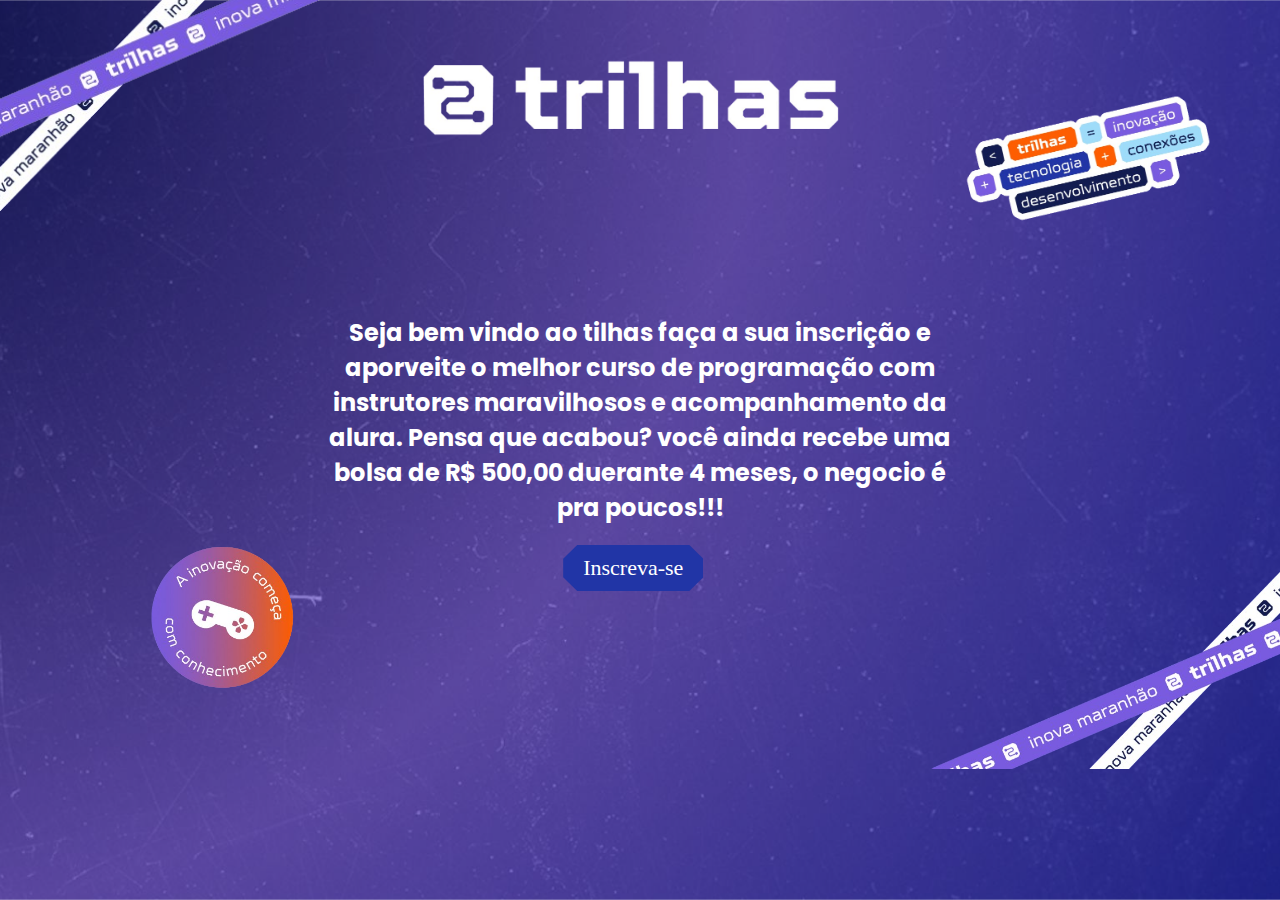
==== index.html @ 15e1f2e5 "formulario feito com css e o html" ====
<!DOCTYPE html>
<html lang="en">
<head>
    <meta charset="UTF-8">
    <meta name="viewport" content="width=device-width, initial-scale=1.0">
    <link rel="stylesheet" href="/css/style.css">
    <title>Desafio-Trilhas</title>
</head>
<body>
    <div class="background-capa">
        <div>
            <img src="img/faixa-superior-esquerdo.png" alt="faixa-superior-trilhas" class="faixa-superior-esquerda">
        </div>
       
        <div>
            <img src="img/faixa-inferior-direita.png" alt="faixa-inferior-trilhas" class="faixa-inferior-direita">
        </div>
        <div>
            <img src="img/img-inovacao.png" alt="logo" class="logo-inovacao">
        </div>
        <div>
            <img src="img/figurinha-trilhas.png" alt="figurinha-trilhas" class="figurinha-trilhas">
        </div>
        <div>
            <img src="img/logo-trilhas.png" alt="logo-trilhas" class="logo-trilhas">
        </div>
        <div class="content_texto">
            <h2>Seja bem vindo ao tilhas faça a sua inscrição e aporveite o melhor curso de programação com instrutores maravilhosos e acompanhamento da alura. Pensa que acabou? você ainda recebe uma bolsa de R$ 500,00 duerante 4 meses, o negocio é pra poucos!!!</h2>
            <a href="Inscricao.html" class="bnt-inscrevase">Inscreva-se</a>
        </div>

    </div>
</body>
</html>
---- css/style.css ----
@import url('https://fonts.googleapis.com/css2?family=Old+Standard+TT:ital,wght@0,400;0,700;1,400&family=Poppins:ital,wght@0,100;0,200;0,300;0,400;0,500;0,600;0,700;0,800;0,900;1,100;1,200;1,300;1,400;1,500;1,600;1,700;1,800;1,900&display=swap');

*{
    margin: 0;
    padding: 0;
    box-sizing: border-box;
    font-family: "Poppins", sans-serif;
  
}
.background-capa {
    background-image: url('../img/backgroud-capa.png');
    background-position: center;
    background-repeat: no-repeat;
    background-size: cover;
    position: relative;
    height: 100vh;
}

.faixa-inferior-direita{
    position: absolute;
    top: 62%;
    left: 70%;
    width: 30%;
}

.faixa-superior-esquerda{
    position: absolute;
    width: 25%;
    top: 0px;
    left: 0px;
}

.logo-inovacao{
    position: absolute;
    top: 60%;
    left: 10%;
    width: 15%;
}

.figurinha-trilhas{
    position: absolute;
    top: 10%;
    left: 75%;
    width: 20%;
}

.logo-trilhas{
    position: absolute;
    top: 5%;
    left: 32%;
    width: 35%;
}

.content_texto{
    width: 50%;
    position: absolute;
    top: 35%;
    left: 25%;
    text-align: center;
    color: #FFFFFF;
    font-family: "Old Standard TT", serif;
    font-weight: 400;
}

.bnt-inscrevase{
    display: inline-block;
    text-decoration: none;
    border: none;
    clip-path: polygon(10% 0%, 90% 0%, 100% 30%, 100% 70%, 90% 100%, 10% 100%, 0% 70%, 0% 30%);
    color: #FFFFFF;
    background-color: #2135A6;
    font-family: "Old Standard TT", serif;
    font-weight: 500;
    font-size: 22px;
    padding: 10px 20px;
    margin-top: 20px;   
    position: absolute;
    top: 100%;
    left: 38%;
}

.content{
    width: 100%;
    height: 100vh;
    display: flex;
    justify-content: center;
    align-items: center;
    
}
.div-img{
    width: 50%;
    height: 100%;
    display: flex;
    justify-content: center;
    align-items: center;
    background-color: #2135A6;
}

.div-forms{
    width: 50%;
    height: 100%;
    display: flex;
    overflow-y: auto; /* Habilita a rolagem apenas no formulário */
    max-height: 100vh; /* Impede que ultrapasse a tela */
    flex-direction: column;
    align-items: center;
    background-color: #FFFFFF;
}

.forms{
    width: 80%;
    margin-top: 20px;
    margin: 0 auto;
    display: flex;
    flex-direction: column;
    gap: 20px;
}

.cabecalho-forms{
    margin: 20px 0;
    text-align: left;
    font-weight: 400;
}

.subtitulo-foms{
    font-size: 16px;
    font-weight: 600;
}

.input-group{
    display: flex;
    flex-direction: column;
}
.label{
    font-size: 14px;
    font-weight: 400;
    margin: 5px 0px;
    text-align: left;
    color: #57534E !important;
}

.input{
    width: 100%;
    border: 1px solid #D6D3D1;
    border-radius: 8px;
    font-weight: 400;
    font-size: 16px;
    padding: 12px 16px;
    outline: none;
}

.obrigatorio{
    border-color: #F3541C;
    box-shadow: 3px 3px 0px #FEE7D6;
}

.upload-container {
    width: 100%;
    text-align: center;
}

.upload-box {
    display: flex;
    width: 100%;
    flex-direction: column;
    align-items: center;
    justify-content: center;
    padding: 20px;
    border: 2px dashed #D6D3D1;
    border-radius: 10px;
    background: white;
    cursor: pointer;
    transition: 0.3s;
}

.upload-box:hover {
    background: #ecf0f1;
}
.upload-box img {
    width: 50px;
    margin-bottom: 10px;
}

.upload-box p {
    font-size: 16px;
    color:#A8A29E;  
}

#file-name {
    margin-top: 10px;
    font-size: 14px;
    color: #777;
}

.row{
    display: flex;
    gap: 20px;
}
.col-9{
    width: 90%;
}

.input-radios {
    display: grid;
    grid-template-columns: 1fr 1fr;
    gap: 15px;
    max-width: 600px;
}

.radio-card {
    display: flex;
    flex-direction: column;
    align-items: center;
    border: 2px solid #ddd;
    border-radius: 10px;
    padding: 15px;
    cursor: pointer;
    transition: 0.3s;
    background: white;
    text-align: center;
    position: relative;
}

/* Efeito de hover */
.radio-card:hover {
    border-color: #3498db;
}

/* Esconde o input radio mas deixa a bolinha visível */
.radio-card input {
    display: none;
}

/* Bolinha visível sempre, mesmo quando não está selecionada */
.radio-card .content-radio::before {
    content: "";
    position: absolute;
    top: 10px;
    left: 10px;
    width: 12px;
    height: 12px;
    border-radius: 50%;
    border: 2px solid #ff6600;  /* A bolinha será sempre visível e com a borda laranja */
    background-color: white;  /* A bolinha terá fundo branco */
}


/* Ícone de seleção no canto superior esquerdo (se necessário) */
.radio-card input:checked + .content-radio::after {
    content: "✔";
    position: absolute;
    top: 10px;
    left: 10px;
    background: #ff6600;
    color: white;
    font-size: 14px;
    width: 20px;
    height: 20px;
    display: flex;
    align-items: center;
    justify-content: center;
    border-radius: 50%;
}

.icon-trilhas {
    width: 50px;
    height: 50px;
}

.text-radio {
    margin: 0;
    font-size: 14px;
    color: #333;
    padding-top: 5px;
}
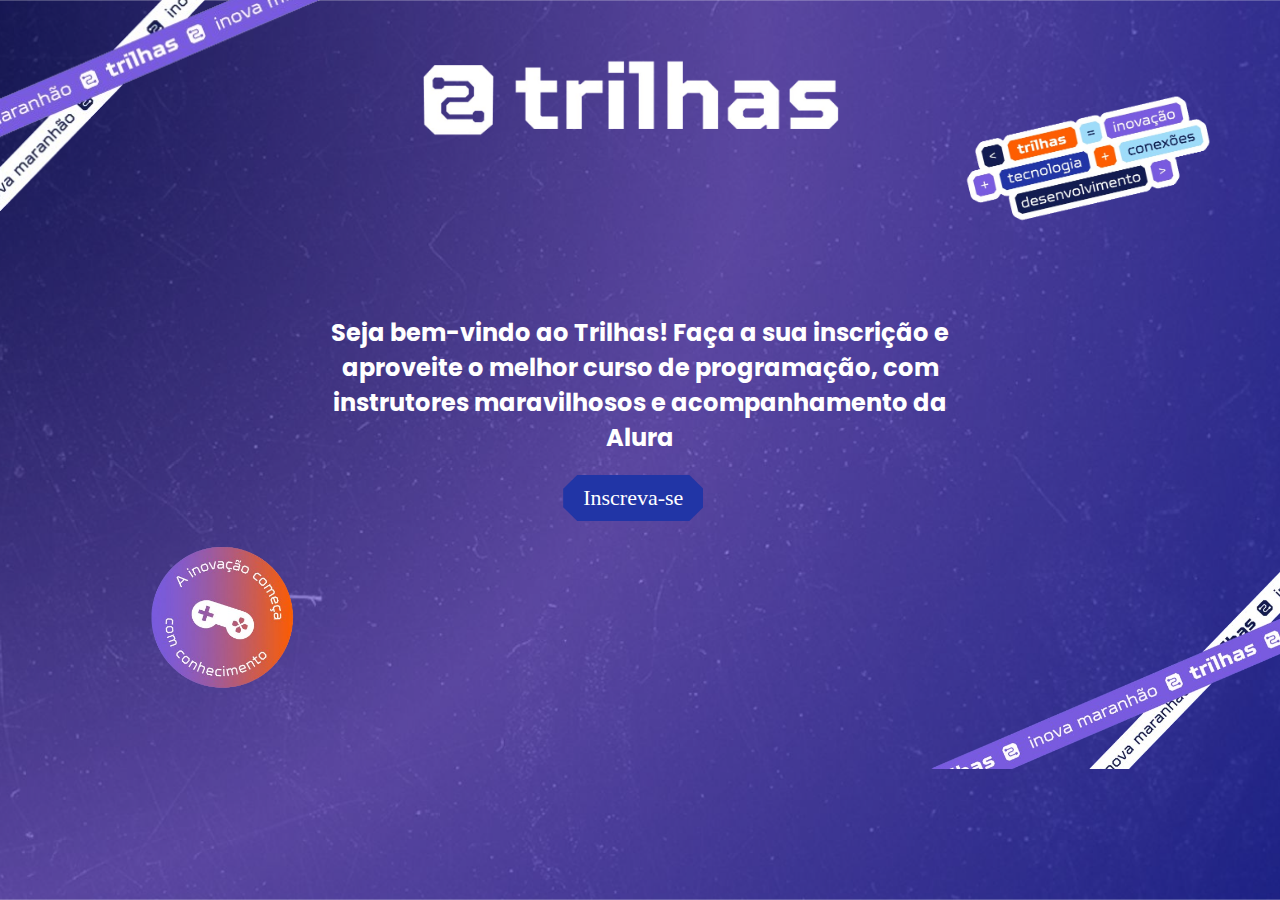
==== commit effec461: "correcao o texto inicial" ====
--- a/index.html
+++ b/index.html
@@ -25,7 +25,7 @@
             <img src="img/logo-trilhas.png" alt="logo-trilhas" class="logo-trilhas">
         </div>
         <div class="content_texto">
-            <h2>Seja bem vindo ao tilhas faça a sua inscrição e aporveite o melhor curso de programação com instrutores maravilhosos e acompanhamento da alura. Pensa que acabou? você ainda recebe uma bolsa de R$ 500,00 duerante 4 meses, o negocio é pra poucos!!!</h2>
+            <h2>Seja bem-vindo ao Trilhas! Faça a sua inscrição e aproveite o melhor curso de programação, com instrutores maravilhosos e acompanhamento da Alura</h2>
             <a href="Inscricao.html" class="bnt-inscrevase">Inscreva-se</a>
         </div>
 
--- a/css/style.css
+++ b/css/style.css
@@ -240,7 +240,7 @@
     width: 12px;
     height: 12px;
     border-radius: 50%;
-    border: 2px solid #ff6600;  /* A bolinha será sempre visível e com a borda laranja */
+    border: 2px solid #ddd;  /* A bolinha será sempre visível e com a borda laranja */
     background-color: white;  /* A bolinha terá fundo branco */
 }
 
@@ -272,4 +272,43 @@
     font-size: 14px;
     color: #333;
     padding-top: 5px;
+}
+
+
+.negrito{
+    font-weight: 600;
+    color: #ff6600;
+}
+
+.bnt-laranja{
+    display: inline-block;
+    text-decoration: none;
+    border: none;
+    color: #FFFFFF;
+    background-color: #ff6600;
+    font-weight: 500;
+    font-size: 16px;
+    padding: 10px 20px;
+    margin-top: 20px;
+    border-radius: 10px;   
+}
+
+.bnt-outline{
+    display: inline-block;
+    text-decoration: none;
+    border: none;
+    color: #000;
+    border: 2px solid #ff6600;
+    font-weight: 500;
+    font-size: 16px;
+    padding: 10px 20px;
+    margin-top: 20px;
+    border-radius: 10px;   
+}
+
+.bloqueado {
+    pointer-events: none; 
+    opacity: 0.6; 
+    user-select: none; 
+    background-color: #D6D3D1;
 }